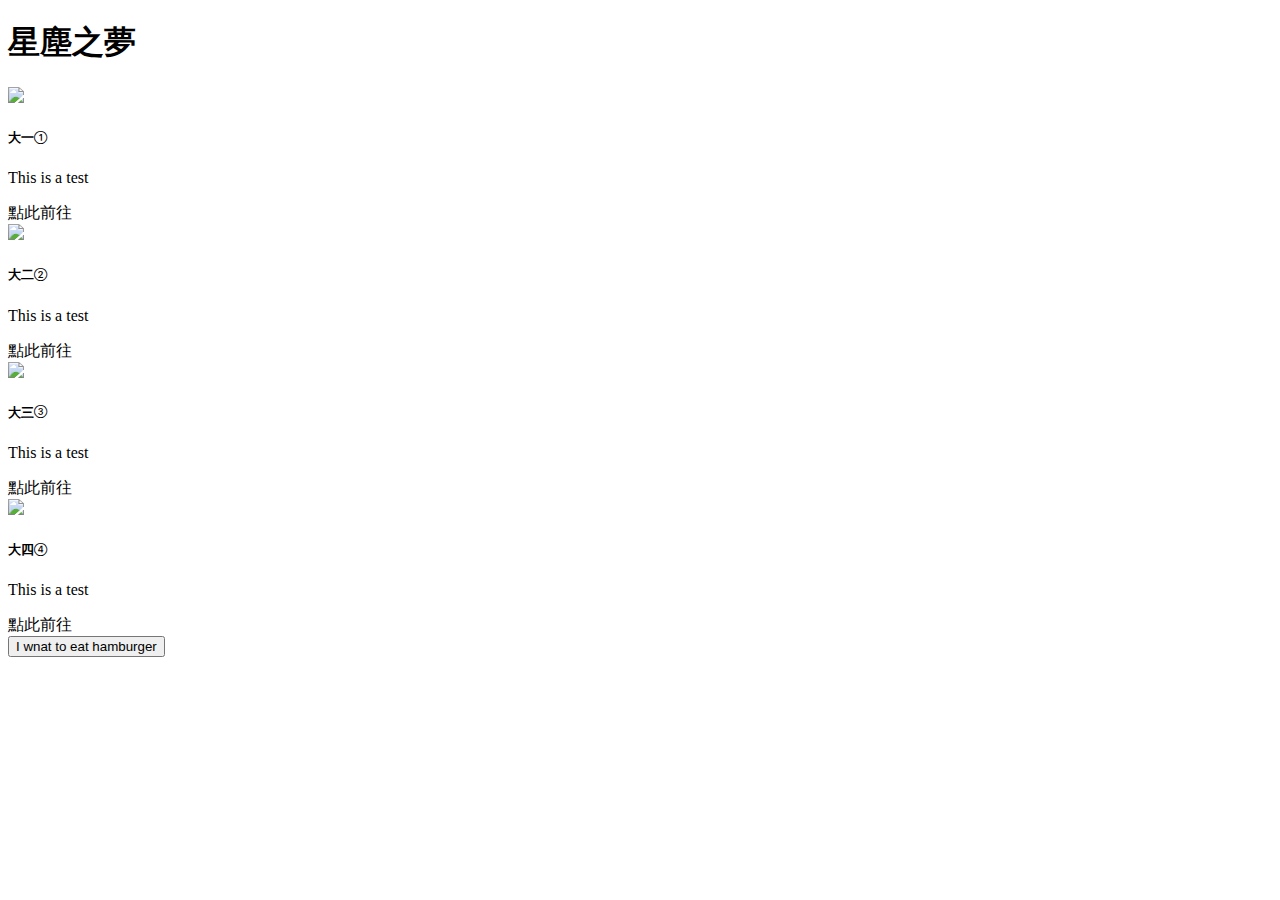
==== index.html @ 9c010a47 "new index" ====
<!DOCTYPE html>
<html lang="en">

<head>
    <meta charset="UTF-8">
    <meta name="viewport" content="width=device-width, initial-scale=1.0">
    <link href="https://cdn.jsdelivr.net/npm/bootstrap@5.3.0/dist/css/bootstrap.min.css" rel="stylesheet"
        integrity="sha384-9ndCyUaIbzAi2FUVXJi0CjmCapSmO7SnpJef0486qhLnuZ2cdeRhO02iuK6FUUVM" crossorigin="anonymous">
    <link rel="stylesheet" href="https://cdn.jsdelivr.net/npm/bootstrap-icons@1.10.5/font/bootstrap-icons.css">
    <script src="https://cdn.jsdelivr.net/npm/bootstrap@5.3.0/dist/js/bootstrap.bundle.min.js"
        integrity="sha384-geWF76RCwLtnZ8qwWowPQNguL3RmwHVBC9FhGdlKrxdiJJigb/j/68SIy3Te4Bkz"
        crossorigin="anonymous"></script>
    <script src="https://cdn.jsdelivr.net/npm/@popperjs/core@2.11.8/dist/umd/popper.min.js"
        integrity="sha384-I7E8VVD/ismYTF4hNIPjVp/Zjvgyol6VFvRkX/vR+Vc4jQkC+hVqc2pM8ODewa9r"
        crossorigin="anonymous"></script>
    <script src="https://cdn.jsdelivr.net/npm/bootstrap@5.3.0/dist/js/bootstrap.min.js"
        integrity="sha384-fbbOQedDUMZZ5KreZpsbe1LCZPVmfTnH7ois6mU1QK+m14rQ1l2bGBq41eYeM/fS"
        crossorigin="anonymous"></script>
    <title>Test</title>
</head>

<body>
    <div class="container-fuild">
        <div class="row">
            <div class="col bg-dark bg-gradient text-white d-flex justify-content-center align-items-center">
                <h1 class="m-0">星塵之夢<h1>
            </div>
        </div>
        <div class="row pt-2 bg-primary d-flex justify-content-center">
            <div class="col-12 col-md-5 my-2">
                <div class="card mb-3">
                    <div class="row g-0">
                        <div class="col-md-4">
                            <img src="https://picsum.photos/500/400?random=1" class="img-fluid rounded-start w-100">
                        </div>
                        <div class="col-md-8">
                            <div class="card-body">
                                <h5 class="card-title">大一<i class="bi bi-1-circle ms-1"></i></h5>
                                <p class="card-text">This is a test</p>
                                </p>
                                <a class="btn btn-primary">點此前往</a>
                            </div>
                        </div>
                    </div>
                </div>
            </div>
            <div class="col-12 col-md-5 my-2">
                <div class="card mb-3">
                    <div class="row g-0">
                        <div class="col-md-4">
                            <img src="https://picsum.photos/500/400?random=2" class="img-fluid rounded-start w-100">
                        </div>
                        <div class="col-md-8">
                            <div class="card-body">
                                <h5 class="card-title">大二<i class="bi bi-2-circle ms-1"></i></h5>
                                <p class="card-text">This is a test</p>
                                </p>
                                <a class="btn btn-primary">點此前往</a>
                            </div>
                        </div>
                    </div>
                </div>
            </div>
            <div class="col-12 col-md-5 my-2">
                <div class="card mb-3">
                    <div class="row g-0">
                        <div class="col-md-4">
                            <img src="https://picsum.photos/500/400?random=3" class="img-fluid rounded-start w-100">
                        </div>
                        <div class="col-md-8">
                            <div class="card-body">
                                <h5 class="card-title">大三<i class="bi bi-3-circle ms-1"></i></h5>
                                <p class="card-text">This is a test</p>
                                </p>
                                <a class="btn btn-primary">點此前往</a>
                            </div>
                        </div>
                    </div>
                </div>
            </div>
            <div class="col-12 col-md-5 my-2">
                <div class="card mb-3">
                    <div class="row g-0">
                        <div class="col-md-4">
                            <img src="https://picsum.photos/500/400?random=4" class="img-fluid rounded-start w-100">
                        </div>
                        <div class="col-md-8">
                            <div class="card-body">
                                <h5 class="card-title">大四<i class="bi bi-4-circle ms-1"></i></h5>
                                <p class="card-text">This is a test</p>
                                </p>
                                <a class="btn btn-primary">點此前往</a>
                            </div>
                        </div>
                    </div>
                </div>
            </div>
            <div class="col-12 col-md-5 p-2 bg-danger bg-gradient">
                <button type="button" class="btn btn-info" onclick="Test()">I wnat to eat hamburger</button>
            </div>
        </div>
    </div>
</body>

</html
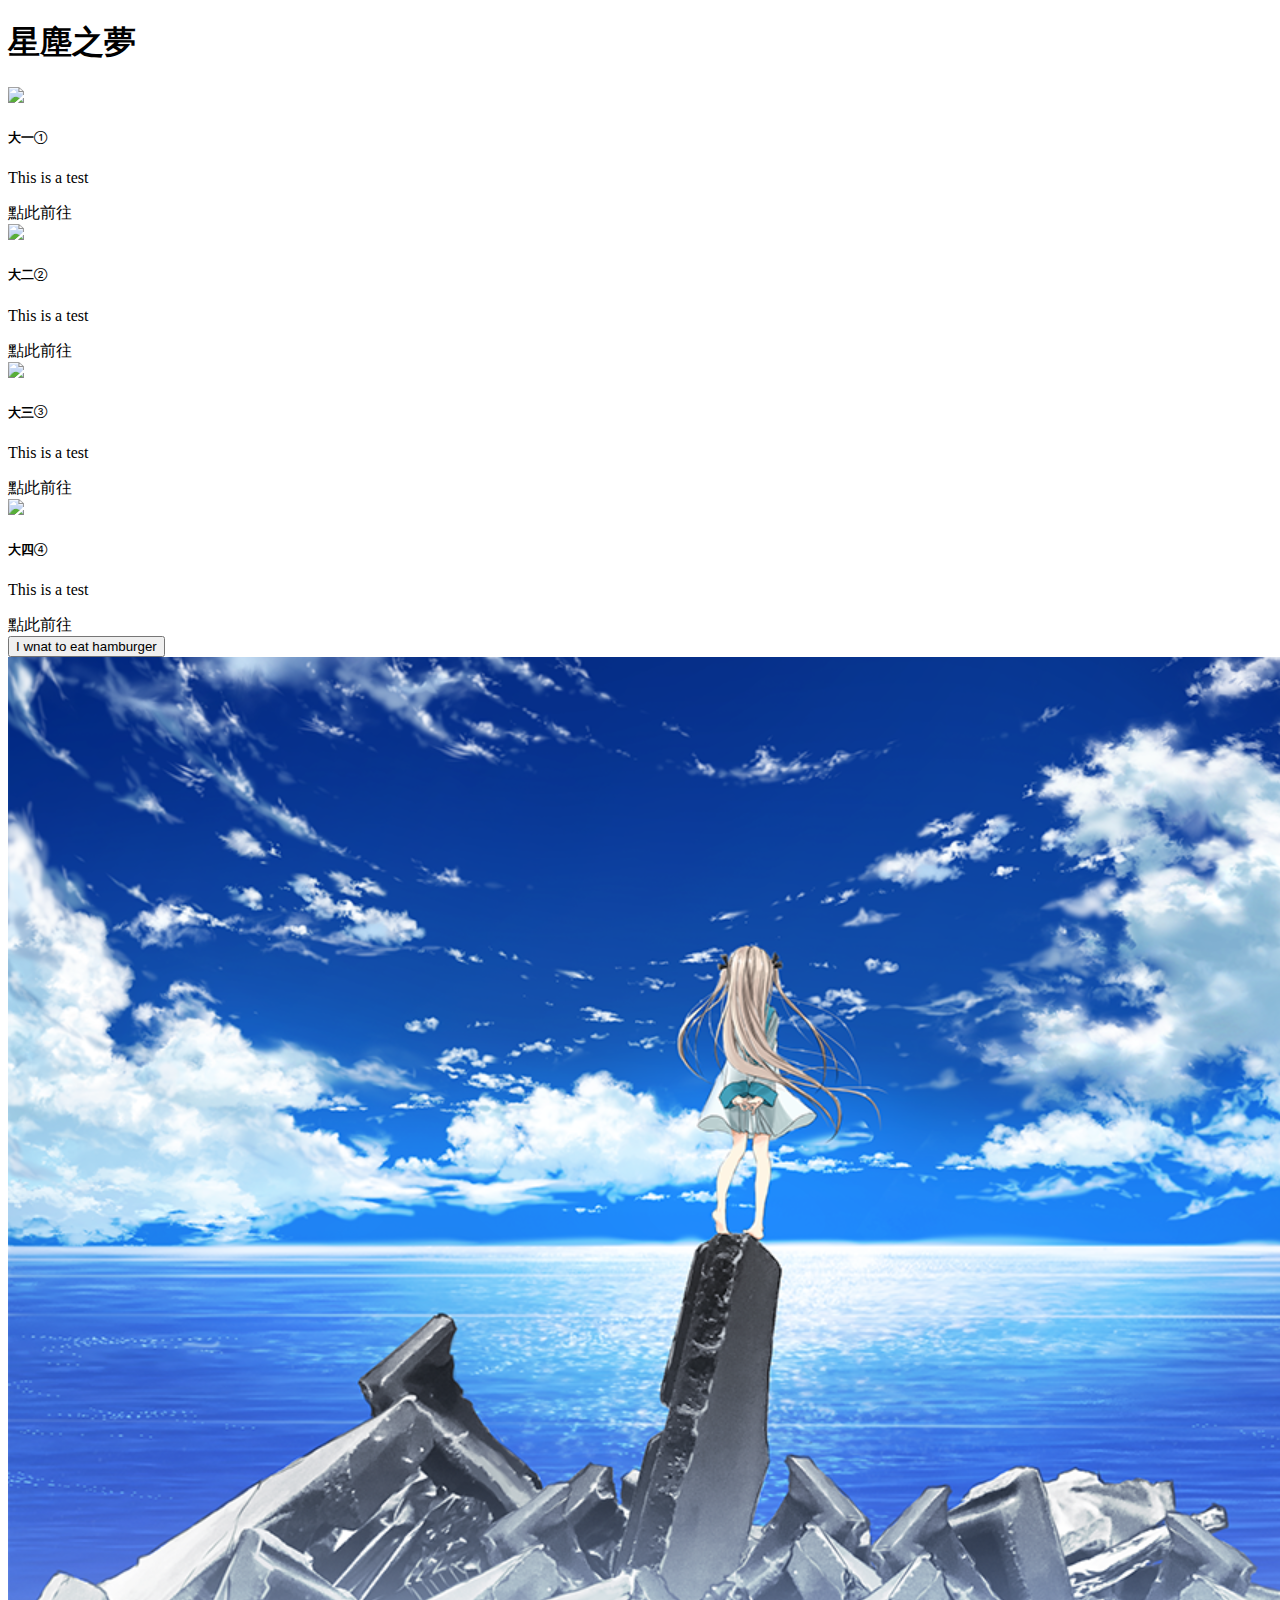
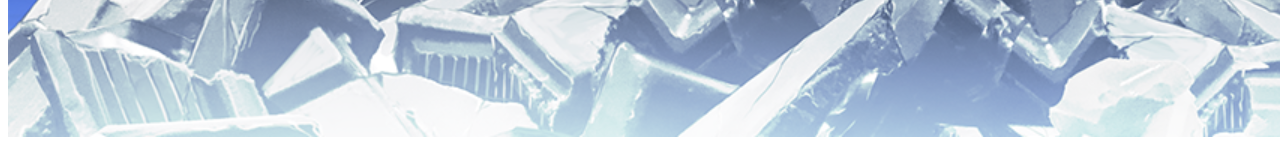
==== commit 92e57a98: "imgtest" ====
--- a/index.html
+++ b/index.html
@@ -16,7 +16,12 @@
     <script src="https://cdn.jsdelivr.net/npm/bootstrap@5.3.0/dist/js/bootstrap.min.js"
         integrity="sha384-fbbOQedDUMZZ5KreZpsbe1LCZPVmfTnH7ois6mU1QK+m14rQ1l2bGBq41eYeM/fS"
         crossorigin="anonymous"></script>
-    <title>Test</title>
+    <script src="static/js/JS_test.js"></script>
+    <script
+  src="https://code.jquery.com/jquery-3.3.1.min.js"
+  integrity="sha256-FgpCb/KJQlLNfOu91ta32o/NMZxltwRo8QtmkMRdAu8="
+  crossorigin="anonymous"></script>
+  <title>Test</title>
 </head>
 
 <body>
@@ -100,6 +105,12 @@
             </div>
         </div>
     </div>
+    <div class="container">
+        <div class="row"></div>
+        <a href="https://dak.gg/er">
+            <img src="static/imgs/ATRI (13).png">
+        </a>
+    </div>
 </body>
 
 </html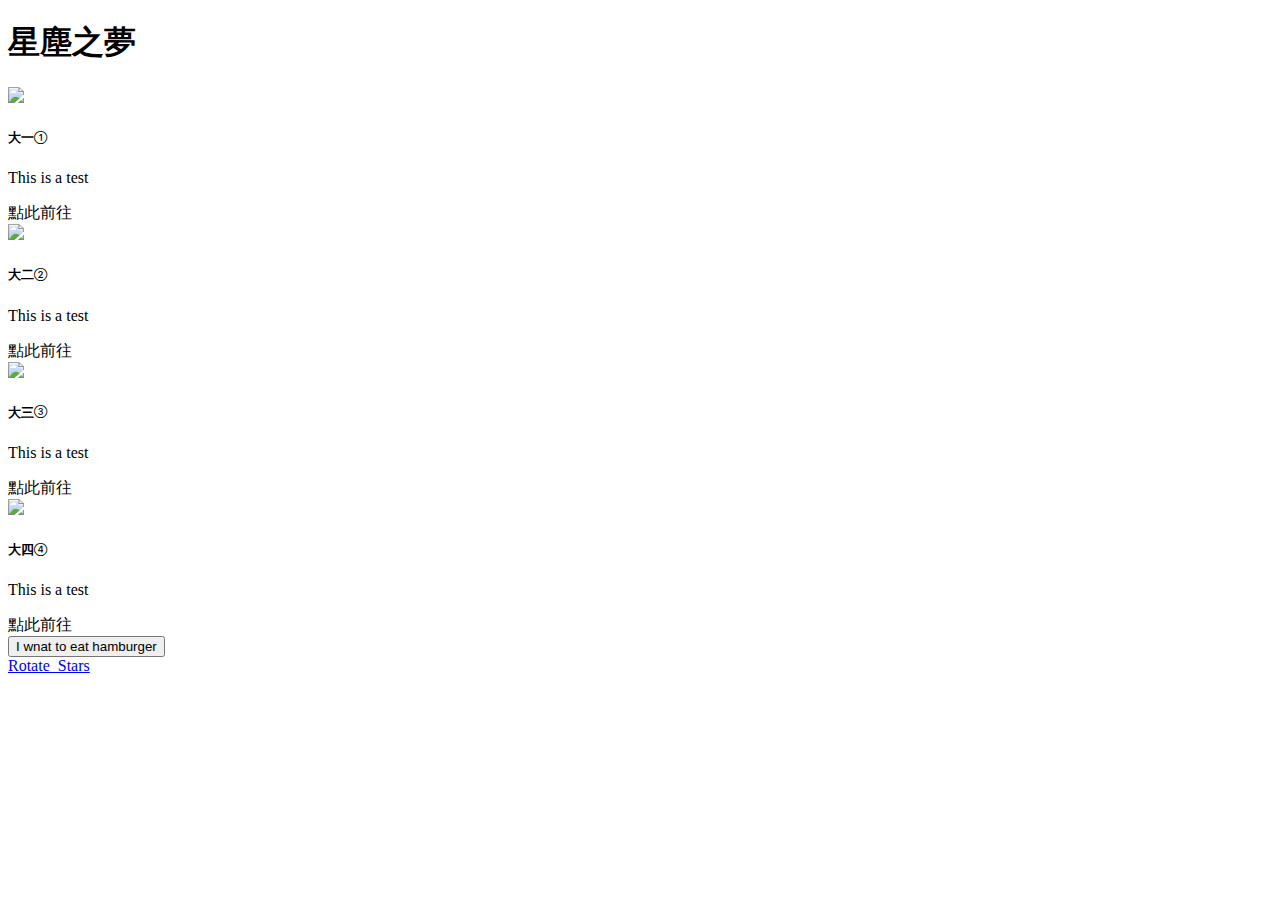
==== commit 7ff63184: "Rotate_Stars plus" ====
--- a/index.html
+++ b/index.html
@@ -17,11 +17,9 @@
         integrity="sha384-fbbOQedDUMZZ5KreZpsbe1LCZPVmfTnH7ois6mU1QK+m14rQ1l2bGBq41eYeM/fS"
         crossorigin="anonymous"></script>
     <script src="static/js/JS_test.js"></script>
-    <script
-  src="https://code.jquery.com/jquery-3.3.1.min.js"
-  integrity="sha256-FgpCb/KJQlLNfOu91ta32o/NMZxltwRo8QtmkMRdAu8="
-  crossorigin="anonymous"></script>
-  <title>Test</title>
+    <script src="https://code.jquery.com/jquery-3.3.1.min.js"
+        integrity="sha256-FgpCb/KJQlLNfOu91ta32o/NMZxltwRo8QtmkMRdAu8=" crossorigin="anonymous"></script>
+    <title>Test</title>
 </head>
 
 <body>
@@ -103,13 +101,10 @@
             <div class="col-12 col-md-5 p-2 bg-danger bg-gradient">
                 <button type="button" class="btn btn-info" onclick="Test()">I wnat to eat hamburger</button>
             </div>
+            <div class="col-12 col-md-5 p-2 bg-danger bg-gradient">
+                <a href="Rotate_Stars.html" class="btn btn-dark">Rotate_Stars</a>
+            </div>
         </div>
-    </div>
-    <div class="container">
-        <div class="row"></div>
-        <a href="https://dak.gg/er">
-            <img src="static/imgs/ATRI (13).png">
-        </a>
     </div>
 </body>
 
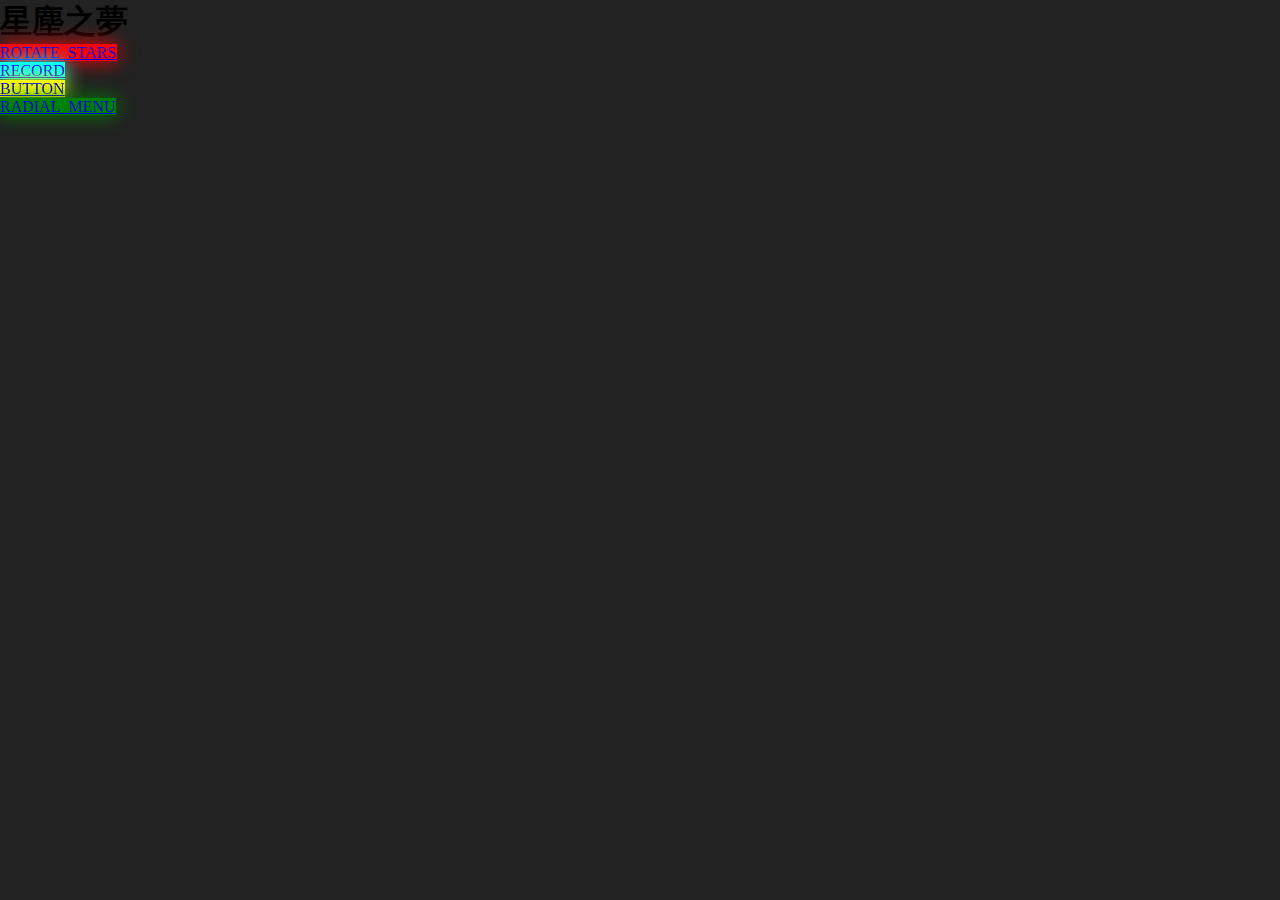
==== commit eda2028f: "renew" ====
--- a/index.html
+++ b/index.html
@@ -7,6 +7,7 @@
     <link href="https://cdn.jsdelivr.net/npm/bootstrap@5.3.0/dist/css/bootstrap.min.css" rel="stylesheet"
         integrity="sha384-9ndCyUaIbzAi2FUVXJi0CjmCapSmO7SnpJef0486qhLnuZ2cdeRhO02iuK6FUUVM" crossorigin="anonymous">
     <link rel="stylesheet" href="https://cdn.jsdelivr.net/npm/bootstrap-icons@1.10.5/font/bootstrap-icons.css">
+    <link rel="stylesheet" href="static/css/style.css">
     <script src="https://cdn.jsdelivr.net/npm/bootstrap@5.3.0/dist/js/bootstrap.bundle.min.js"
         integrity="sha384-geWF76RCwLtnZ8qwWowPQNguL3RmwHVBC9FhGdlKrxdiJJigb/j/68SIy3Te4Bkz"
         crossorigin="anonymous"></script>
@@ -24,12 +25,12 @@
 
 <body>
     <div class="container-fuild">
-        <div class="row">
-            <div class="col bg-dark bg-gradient text-white d-flex justify-content-center align-items-center">
-                <h1 class="m-0">星塵之夢<h1>
+        <div class="row m-0 p-0">
+            <div class="col bg-dark bg-gradient text-white text-center">
+                <h1>星塵之夢<h1>
             </div>
         </div>
-        <div class="row pt-2 bg-primary d-flex justify-content-center">
+        <!-- <div class="row pt-2 bg-primary d-flex justify-content-center">
             <div class="col-12 col-md-5 my-2">
                 <div class="card mb-3">
                     <div class="row g-0">
@@ -98,11 +99,19 @@
                     </div>
                 </div>
             </div>
-            <div class="col-12 col-md-5 p-2 bg-danger bg-gradient">
-                <button type="button" class="btn btn-info" onclick="Test()">I wnat to eat hamburger</button>
+        </div> -->
+        <div class="row text-center">
+            <div class="col-12 col-md-4 pe-0">
+                <a href="rotate_stars.html" class="btn" style="--clr:red;">rotate_stars</a>
             </div>
-            <div class="col-12 col-md-5 p-2 bg-danger bg-gradient">
-                <a href="Rotate_Stars.html" class="btn btn-dark">Rotate_Stars</a>
+            <div class="col-12 col-md-4 pe-0">
+                <a href="record.html" class="btn" style="--clr:aqua;">record</a>
+            </div>
+            <div class="col-12 col-md-4 pe-0">
+                <a href="button.html" class="btn" style="--clr:yellow;">button</a>
+            </div>
+            <div class="col-12 col-md-4 pe-0">
+                <a href="radial_menu.html" class="btn" style="--clr:green;">radial_menu</a>
             </div>
         </div>
     </div>
--- a/static/css/style.css
+++ b/static/css/style.css
@@ -0,0 +1,29 @@
+*{
+    margin: 0;
+    padding: 0;
+    box-sizing: border-box;
+}
+body{
+    min-height: auto;
+    background-color: #222;
+}
+
+.btn{
+    /* text-shadow: darkcyan; */
+    position: relative;
+    width: auto;
+    background-color: var(--clr);
+    width: 100%;
+    /* height: auto; */
+    gap: 10px;
+    filter: drop-shadow(0 0 10px var(--clr));
+    overflow: hidden;
+    transition: 0.2s;
+    text-transform: uppercase;
+}
+
+.btn:hover{
+    color: white;
+    background: rgba(0, 0, 0, 0.5);
+    filter: drop-shadow(0 0 10px black);
+}